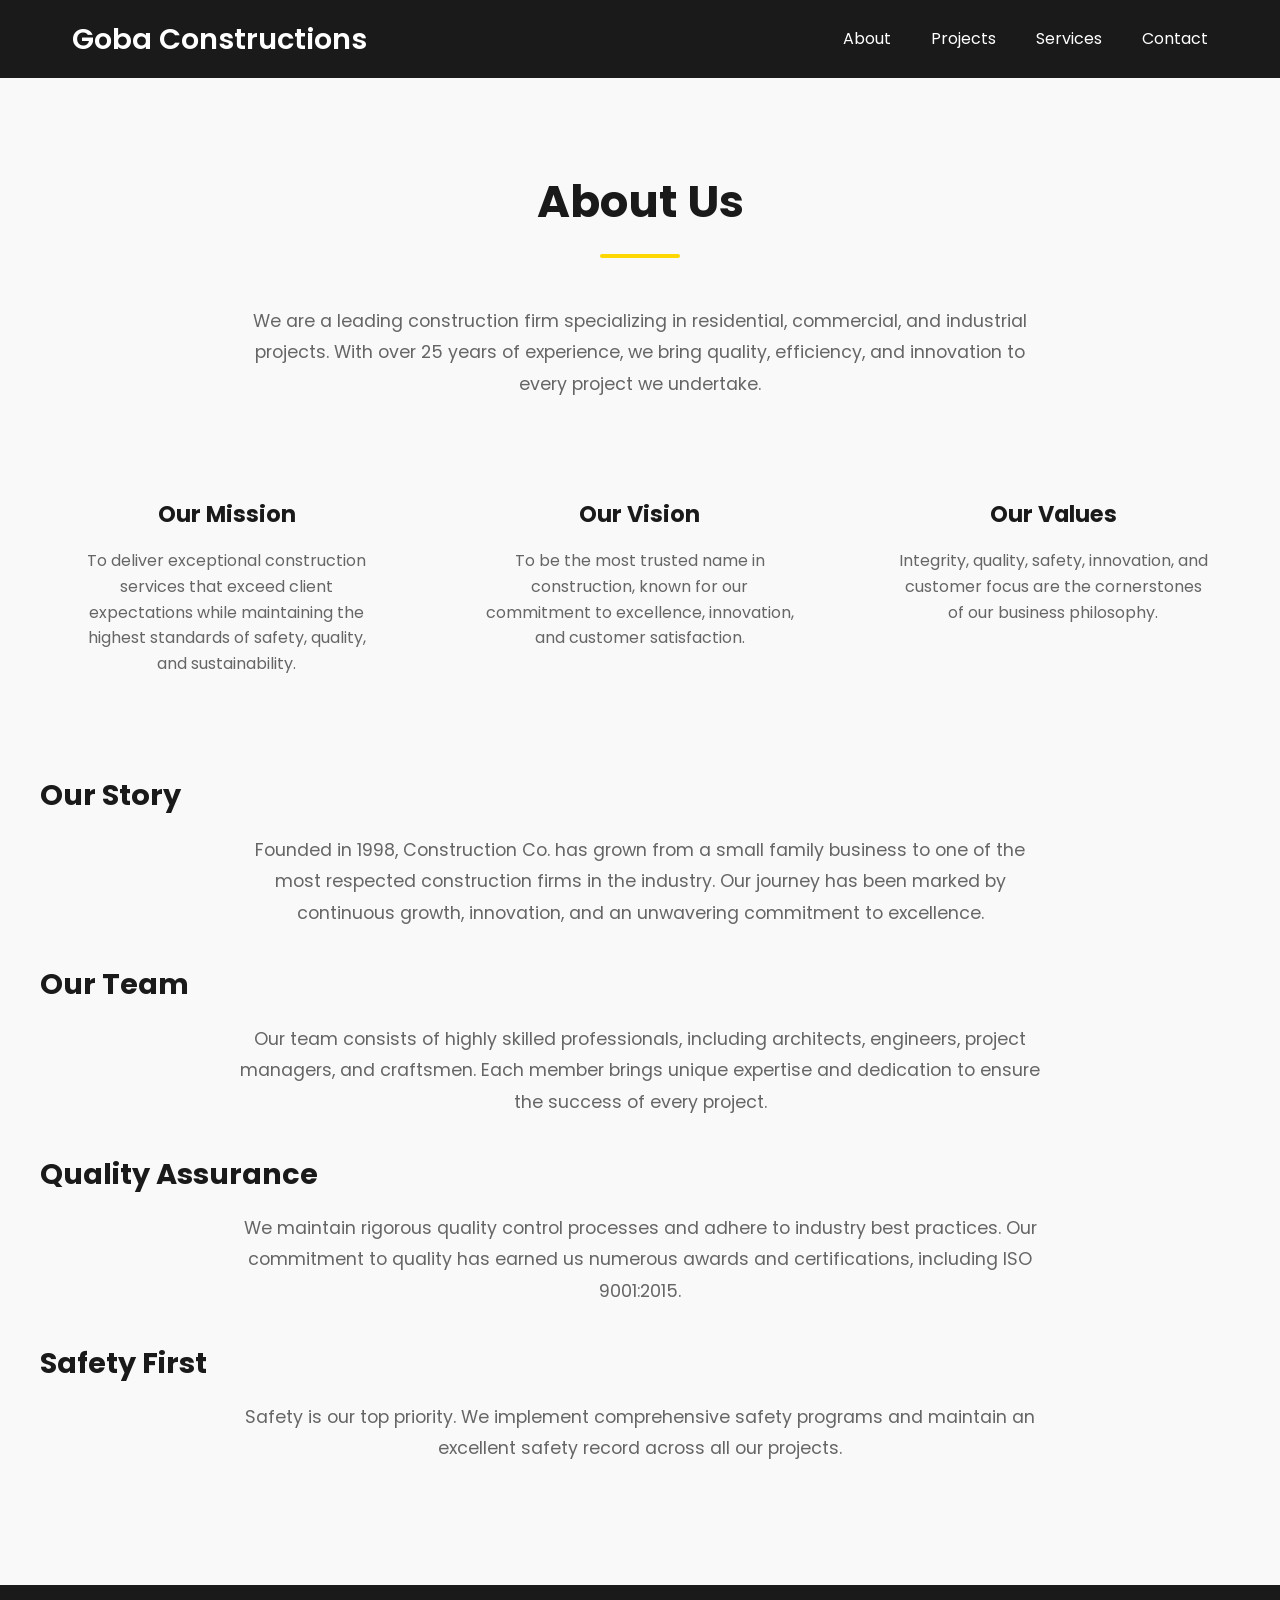
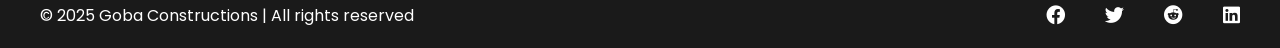
==== about.html @ 0e95969a "added static files" ====
<!DOCTYPE html>
<html lang="en">
<head>
    <meta charset="UTF-8">
    <meta name="viewport" content="width=device-width, initial-scale=1.0">
    <title>About Us - Construction Co.</title>
    <link rel="stylesheet" href="styles.css">
    <link href="https://fonts.googleapis.com/css2?family=Poppins:wght@300;400;600&display=swap" rel="stylesheet">
    <link rel="stylesheet" href="https://cdnjs.cloudflare.com/ajax/libs/font-awesome/6.0.0/css/all.min.css">
</head>
<body>
    <header>
        <nav>
            <div class="logo">
                <a href="index.html"><h1>Goba Constructions</h1></a>
            </div>
            <div class="menu-toggle">
                <span></span>
                <span></span>
                <span></span>
            </div>
            <ul class="nav-links">
                <li><a href="about.html">About</a></li>
                <li><a href="projects.html">Projects</a></li>
                <li><a href="services.html">Services</a></li>
                <li><a href="contact.html">Contact</a></li>
            </ul>
        </nav>
    </header>

    <section class="about-section">
        <div class="container">
            <h2>About Us</h2>
            <p>We are a leading construction firm specializing in residential, commercial, and industrial projects. With over 25 years of experience, we bring quality, efficiency, and innovation to every project we undertake.</p>
            
            <div class="about-grid">
                <div class="about-item">
                    <h3>Our Mission</h3>
                    <p>To deliver exceptional construction services that exceed client expectations while maintaining the highest standards of safety, quality, and sustainability.</p>
                </div>
                <div class="about-item">
                    <h3>Our Vision</h3>
                    <p>To be the most trusted name in construction, known for our commitment to excellence, innovation, and customer satisfaction.</p>
                </div>
                <div class="about-item">
                    <h3>Our Values</h3>
                    <p>Integrity, quality, safety, innovation, and customer focus are the cornerstones of our business philosophy.</p>
                </div>
            </div>

            <div class="about-content">
                <h3>Our Story</h3>
                <p>Founded in 1998, Construction Co. has grown from a small family business to one of the most respected construction firms in the industry. Our journey has been marked by continuous growth, innovation, and an unwavering commitment to excellence.</p>
                
                <h3>Our Team</h3>
                <p>Our team consists of highly skilled professionals, including architects, engineers, project managers, and craftsmen. Each member brings unique expertise and dedication to ensure the success of every project.</p>
                
                <h3>Quality Assurance</h3>
                <p>We maintain rigorous quality control processes and adhere to industry best practices. Our commitment to quality has earned us numerous awards and certifications, including ISO 9001:2015.</p>
                
                <h3>Safety First</h3>
                <p>Safety is our top priority. We implement comprehensive safety programs and maintain an excellent safety record across all our projects.</p>
            </div>
        </div>
    </section>

    <footer>
        <div class="container">
            <p>&copy; 2025 Goba Constructions | All rights reserved</p>
            <div class="social-links">
                <a href="#" target="_blank"><i class="fab fa-facebook"></i></a>
                <a href="#" target="_blank"><i class="fab fa-twitter"></i></a>
                <a href="#" target="_blank"><i class="fab fa-reddit"></i></a>
                <a href="#" target="_blank"><i class="fab fa-linkedin"></i></a>
            </div>
        </div>
    </footer>

    <script>
        // Navbar scroll effect
        window.addEventListener('scroll', function() {
            const nav = document.querySelector('nav');
            if (window.scrollY > 50) {
                nav.classList.add('scrolled');
            } else {
                nav.classList.remove('scrolled');
            }
        });

        // Mobile menu toggle
        const menuToggle = document.querySelector('.menu-toggle');
        const navLinks = document.querySelector('.nav-links');
        const body = document.body;

        menuToggle.addEventListener('click', function() {
            navLinks.classList.toggle('active');
            body.classList.toggle('menu-open');
            menuToggle.classList.toggle('active');
        });

        // Close menu when clicking a link
        document.querySelectorAll('.nav-links a').forEach(link => {
            link.addEventListener('click', () => {
                navLinks.classList.remove('active');
                body.classList.remove('menu-open');
                menuToggle.classList.remove('active');
            });
        });
    </script>
</body>
</html>
---- styles.css ----
/* Reset and base styles */
* {
    margin: 0;
    padding: 0;
    box-sizing: border-box;
}

html {
    scroll-behavior: smooth;
}

body {
    font-family: 'Poppins', sans-serif;
    line-height: 1.6;
    color: #333;
    padding-top: 70px;
    min-height: 100vh;
    display: flex;
    flex-direction: column;
}

/* Header and Navigation */
header {
    background-color: #1a1a1a;
    color: white;
    padding: 0;
    position: fixed;
    top: 0;
    left: 0;
    right: 0;
    z-index: 1000;
    width: 100%;
}

nav {
    display: flex;
    justify-content: space-between;
    align-items: center;
    padding: 1rem 2rem;
    max-width: 1200px;
    margin: 0 auto;
    transition: all 0.3s ease;
}

nav.scrolled {
    background-color: rgba(26, 26, 26, 0.95);
    box-shadow: 0 2px 10px rgba(0, 0, 0, 0.1);
}

.logo a {
    text-decoration: none;
    color: white;
}

.logo h1 {
    font-size: 1.8rem;
    font-weight: 600;
    transition: color 0.3s ease;
}

.logo h1:hover {
    color: #ffd700;
}

.nav-links {
    display: flex;
    list-style: none;
    gap: 2.5rem;
}

.nav-links a {
    color: white;
    text-decoration: none;
    font-weight: 400;
    transition: all 0.3s ease;
    position: relative;
    padding: 0.5rem 0;
}

.nav-links a::after {
    content: '';
    position: absolute;
    width: 0;
    height: 2px;
    bottom: 0;
    left: 0;
    background-color: #ffd700;
    transition: width 0.3s ease;
}

.nav-links a:hover::after {
    width: 100%;
}

.nav-links a:hover {
    color: #ffd700;
}

/* Hero Section */
.hero {
    margin-top: -70px;
    text-align: center;
    padding: 6rem 2rem;
    background: linear-gradient(rgba(0,0,0,0.7), rgba(0,0,0,0.7)), url('https://images.unsplash.com/photo-1504917595217-d4dc5ebe6122?ixlib=rb-4.0.3&ixid=M3wxMjA3fDB8MHxwaG90by1wYWdlfHx8fGVufDB8fHx8fA%3D%3D&auto=format&fit=crop&w=1920&q=80');
    background-size: cover;
    background-position: center;
    color: white;
    min-height: 100vh;
    display: flex;
    flex-direction: column;
    justify-content: center;
    position: relative;
}

.hero h2 {
    font-size: 4rem;
    margin-bottom: 1.5rem;
    text-shadow: 2px 2px 4px rgba(0,0,0,0.5);
    color: #ffd700;
}

.hero p {
    font-size: 1.4rem;
    margin-bottom: 2.5rem;
    max-width: 800px;
    margin-left: auto;
    margin-right: auto;
    text-shadow: 1px 1px 2px rgba(0,0,0,0.5);
}

/* Buttons */
.cta-btn {
    display: inline-block;
    padding: 1.2rem 2.5rem;
    background-color: #ffd700;
    color: #1a1a1a;
    text-decoration: none;
    border-radius: 50px;
    font-weight: 600;
    font-size: 1.1rem;
    transition: all 0.3s ease;
    text-transform: uppercase;
    letter-spacing: 1px;
    box-shadow: 0 4px 15px rgba(255, 215, 0, 0.3);
    max-width: 300px;
    margin: 0 auto;
    text-align: center;
}

.cta-btn:hover {
    background-color: #ffed4a;
    transform: translateY(-2px);
    box-shadow: 0 6px 20px rgba(255, 215, 0, 0.4);
}

/* Sections */
section {
    padding: 6rem 2rem;
}

.container {
    max-width: 1200px;
    margin: 0 auto;
}

h2 {
    text-align: center;
    margin-bottom: 3rem;
    font-size: 2.8rem;
    color: #1a1a1a;
    position: relative;
}

h2::after {
    content: '';
    display: block;
    width: 80px;
    height: 4px;
    background-color: #ffd700;
    margin: 1rem auto;
    border-radius: 2px;
}

/* Projects Section */
.projects-gallery {
    display: grid;
    grid-template-columns: repeat(auto-fit, minmax(350px, 1fr));
    gap: 2.5rem;
}

.project-item {
    background: #fff;
    border-radius: 12px;
    overflow: hidden;
    box-shadow: 0 4px 15px rgba(0,0,0,0.1);
    transition: transform 0.3s ease;
}

.project-item:hover {
    transform: translateY(-5px);
}

.project-item img {
    width: 100%;
    height: 250px;
    object-fit: cover;
}

.project-item h3 {
    padding: 1.5rem;
    text-align: center;
    font-size: 1.4rem;
    color: #1a1a1a;
}

.project-item p {
    padding: 0 1.5rem 1.5rem;
    text-align: center;
    color: #666;
}

/* Services Section */
.services-list {
    display: grid;
    grid-template-columns: repeat(auto-fit, minmax(350px, 1fr));
    gap: 2.5rem;
}

.service-item {
    padding: 2.5rem;
    background: #fff;
    border-radius: 12px;
    text-align: center;
    box-shadow: 0 4px 15px rgba(0,0,0,0.1);
    transition: transform 0.3s ease;
}

.service-item:hover {
    transform: translateY(-5px);
}

.service-item h3 {
    margin-bottom: 1.5rem;
    color: #1a1a1a;
    font-size: 1.6rem;
}

.service-item p {
    color: #666;
    line-height: 1.8;
}

/* About Section */
.about-section {
    background-color: #f9f9f9;
}

.about-section p {
    max-width: 800px;
    margin: 0 auto;
    text-align: center;
    font-size: 1.1rem;
    line-height: 1.8;
    color: #666;
}

.about-grid {
    display: grid;
    grid-template-columns: repeat(auto-fit, minmax(300px, 1fr));
    gap: 2.5rem;
    margin-top: 4rem;
}

.about-item {
    text-align: center;
    padding: 2rem;
}

.about-item h3 {
    color: #1a1a1a;
    margin-bottom: 1rem;
    font-size: 1.4rem;
}

.about-item p {
    color: #666;
    font-size: 1rem;
    line-height: 1.6;
}

/* Contact Section */
.contact-section {
    background: #f5f5f5;
}

.form-success {
    background-color: #4CAF50;
    color: white;
    padding: 1rem;
    border-radius: 4px;
    margin-bottom: 1rem;
    text-align: center;
    animation: fadeIn 0.5s ease-in;
}

@keyframes fadeIn {
    from { opacity: 0; }
    to { opacity: 1; }
}

form {
    max-width: 600px;
    margin: 0 auto;
    display: flex;
    flex-direction: column;
    gap: 1rem;
}

input, textarea {
    padding: 0.8rem;
    border: 1px solid #ddd;
    border-radius: 4px;
    font-family: inherit;
}

textarea {
    min-height: 150px;
    resize: vertical;
}

/* Footer */
footer {
    background: #1a1a1a;
    color: white;
    text-align: center;
    padding: 1rem;
    margin-top: auto;
}

footer .container {
    display: flex;
    justify-content: space-between;
    align-items: center;
    max-width: 1200px;
    margin: 0 auto;
}

footer p {
    margin: 0;
}

footer .social-links {
    margin: 0;
}

footer .social-links a {
    color: white;
    font-size: 1.2rem;
    margin-left: 1rem;
    transition: color 0.3s ease;
}

footer .social-links a:hover {
    color: #ffd700;
}

@media (max-width: 768px) {
    footer .container {
        flex-direction: column;
        gap: 1rem;
    }
    
    footer .social-links {
        margin-top: 0.5rem;
    }
}

/* Section Intro */
.section-intro {
    text-align: center;
    max-width: 800px;
    margin: 0 auto 3rem;
    font-size: 1.1rem;
    color: #666;
    line-height: 1.8;
}

/* Project Details */
.project-details {
    padding: 0 1.5rem 1.5rem;
    text-align: left;
    border-top: 1px solid #eee;
    margin-top: 1rem;
}

.project-details p {
    margin: 0.5rem 0;
    color: #666;
    font-size: 0.9rem;
}

.project-details strong {
    color: #1a1a1a;
}

/* Service Features */
.service-features {
    list-style: none;
    padding: 0;
    margin: 1.5rem 0;
    text-align: left;
}

.service-features li {
    padding: 0.5rem 0;
    color: #666;
    position: relative;
    padding-left: 1.5rem;
}

.service-features li::before {
    content: '•';
    color: #ffd700;
    position: absolute;
    left: 0;
}

/* Service CTA */
.service-cta {
    text-align: center;
    margin-top: 4rem;
    padding: 3rem;
    background: #f9f9f9;
    border-radius: 12px;
}

.service-cta h3 {
    font-size: 2rem;
    margin-bottom: 1rem;
    color: #1a1a1a;
}

.service-cta p {
    margin-bottom: 2rem;
    color: #666;
    font-size: 1.1rem;
}

/* About Content */
.about-content {
    margin-top: 4rem;
}

.about-content h3 {
    color: #1a1a1a;
    font-size: 1.8rem;
    margin: 2rem 0 1rem;
}

.about-content p {
    color: #666;
    line-height: 1.8;
    margin-bottom: 1.5rem;
}

/* Social Media */
.social-links {
    display: flex;
    justify-content: center;
    gap: 1.5rem;
    margin: 2rem 0;
}

.social-links a {
    color: #1a1a1a;
    font-size: 1.5rem;
    transition: color 0.3s ease;
}

.social-links a:hover {
    color: #ffd700;
}

footer .social-links {
    margin: 0;
    justify-content: flex-end;
}

footer .social-links a {
    color: white;
}

/* Responsive Design */
@media (max-width: 768px) {
    .nav-links {
        display: none;
        position: fixed;
        top: 0;
        right: 0;
        width: 70%;
        height: 100vh;
        background: #1a1a1a;
        padding: 100px 20px 20px;
        z-index: 1000;
    }

    .nav-links.active {
        display: block;
    }

    .menu-toggle {
        display: block;
    }

    .nav-links li {
        margin: 8px 0;
        border-bottom: 1px solid rgba(255, 255, 255, 0.1);
    }

    .nav-links li:last-child {
        border-bottom: none;
    }

    .nav-links a {
        display: block;
        padding: 12px 20px;
        color: #fff;
        font-size: 1.1rem;
        position: relative;
        transition: all 0.3s ease;
    }

    .nav-links a::before {
        content: '';
        position: absolute;
        left: 0;
        bottom: 0;
        width: 0;
        height: 2px;
        background: #ffd700;
        transition: width 0.3s ease;
    }

    .nav-links a:hover::before {
        width: 100%;
    }

    .nav-links a:hover {
        padding-left: 25px;
    }

    body.menu-open {
        overflow: hidden;
    }

    .hero h2 {
        font-size: 2.5rem;
    }
    
    section {
        padding: 3rem 1rem;
    }

    .service-cta {
        padding: 2rem;
    }

    .about-content h3 {
        font-size: 1.5rem;
    }
}

@media (min-width: 769px) {
    .index-page .nav-links {
        display: none;
    }
    
    .index-page .menu-toggle {
        display: none;
    }
}

/* Mobile Navigation */
.menu-toggle {
    display: none;
    flex-direction: column;
    justify-content: space-between;
    width: 30px;
    height: 21px;
    cursor: pointer;
    z-index: 100;
}

.menu-toggle span {
    display: block;
    width: 100%;
    height: 3px;
    background-color: #333;
    transition: all 0.3s ease;
}

@media (max-width: 768px) {
    .menu-toggle {
        display: flex;
    }

    .nav-links {
        display: none;
        position: fixed;
        top: 0;
        right: -100%;
        width: 70%;
        height: 100vh;
        background: #1a1a1a;
        flex-direction: column;
        padding: 100px 20px 20px;
        transition: right 0.3s ease;
        box-shadow: -2px 0 5px rgba(0, 0, 0, 0.1);
        z-index: 99;
    }

    .nav-links.active {
        display: flex;
        right: 0;
    }

    .nav-links li {
        margin: 8px 0;
        width: 100%;
        text-align: center;
        border-bottom: 1px solid rgba(255, 255, 255, 0.1);
    }

    .nav-links li:last-child {
        border-bottom: none;
    }

    .nav-links a {
        font-size: 1.1rem;
        color: white;
        display: block;
        padding: 12px 20px;
        width: 100%;
        transition: all 0.3s ease;
        position: relative;
    }

    .nav-links a::before {
        content: '';
        position: absolute;
        left: 0;
        top: 50%;
        transform: translateY(-50%);
        width: 3px;
        height: 0;
        background-color: #ffd700;
        transition: height 0.3s ease;
    }

    .nav-links a:hover {
        color: #ffd700;
        padding-left: 25px;
    }

    .nav-links a:hover::before {
        height: 20px;
    }

    /* Adjust header for mobile */
    header {
        padding: 1rem;
    }

    nav {
        padding: 0;
    }

    .logo h1 {
        font-size: 1.5rem;
    }

    /* Prevent body scroll when menu is open */
    body.menu-open {
        overflow: hidden;
    }

    /* Style the menu toggle button */
    .menu-toggle span {
        background-color: white;
    }

    .menu-toggle.active span:nth-child(1) {
        transform: translateY(9px) rotate(45deg);
    }

    .menu-toggle.active span:nth-child(2) {
        opacity: 0;
    }

    .menu-toggle.active span:nth-child(3) {
        transform: translateY(-9px) rotate(-45deg);
    }
}
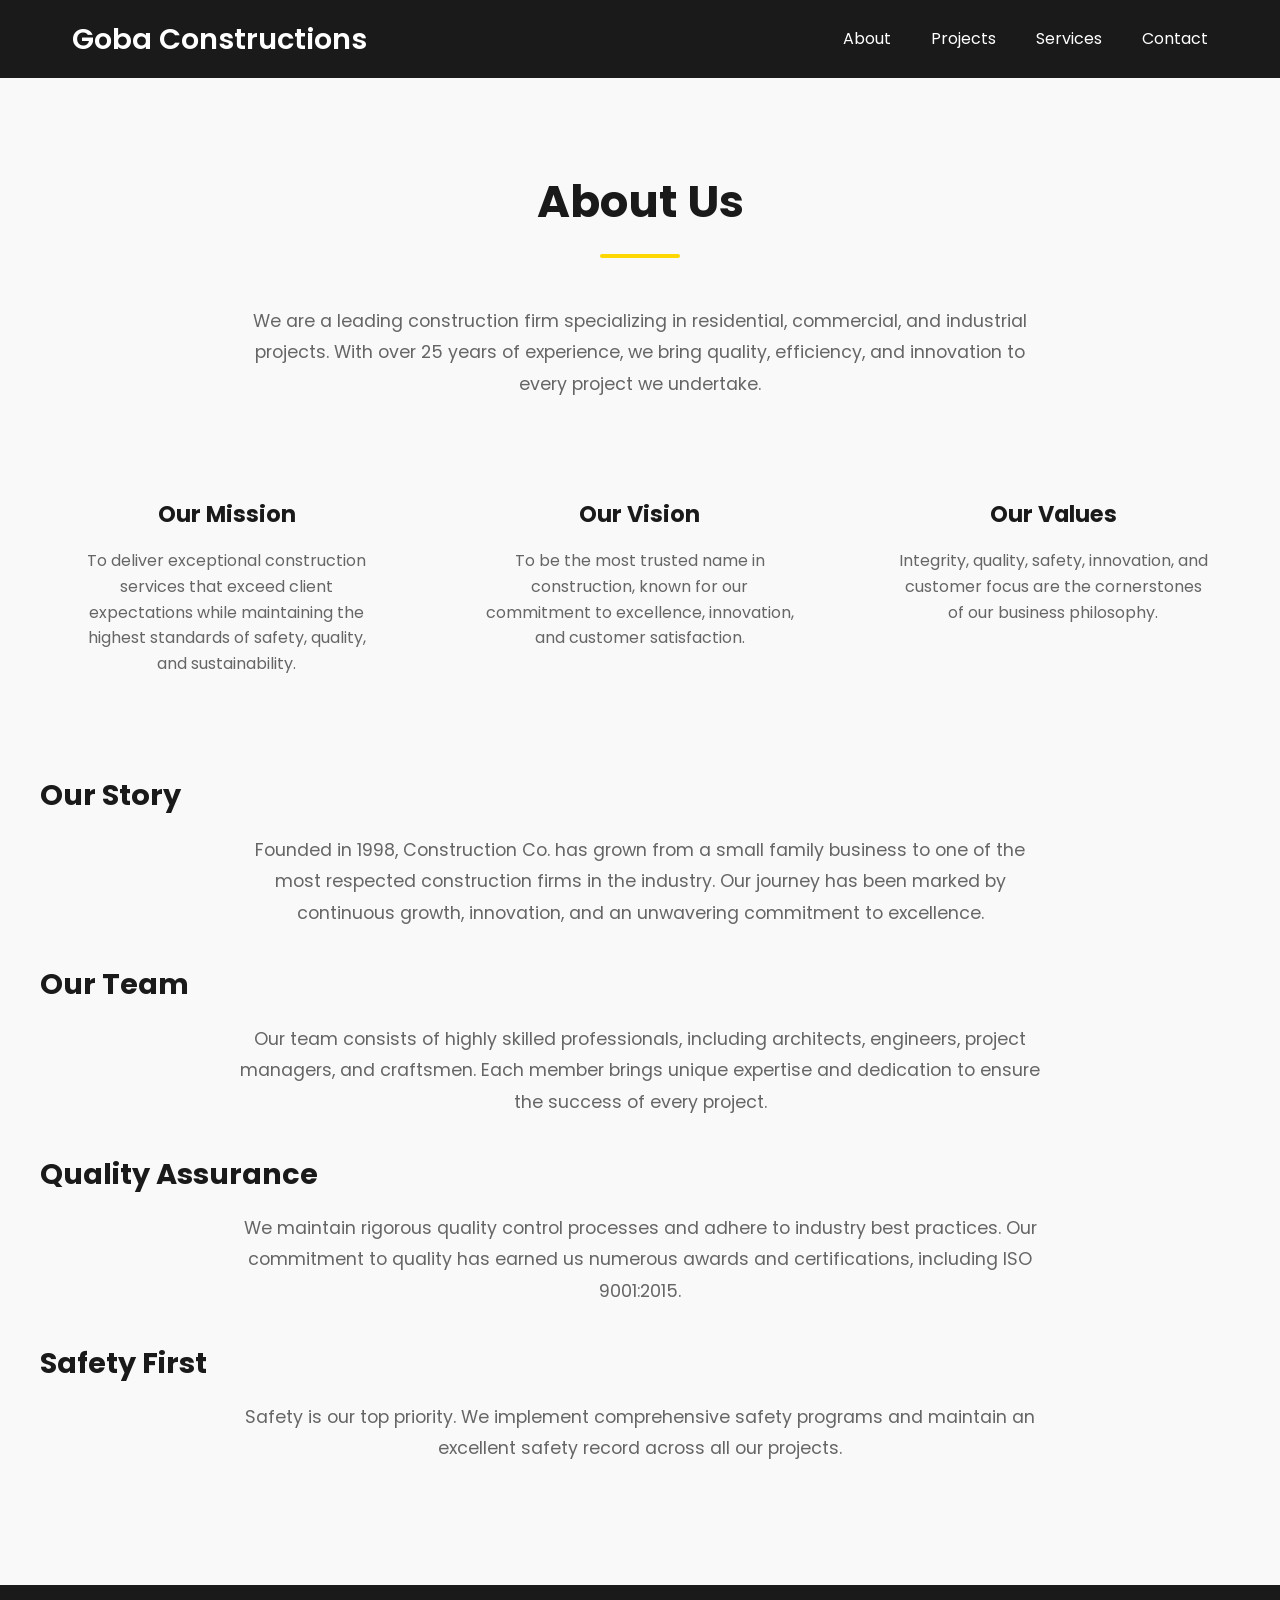
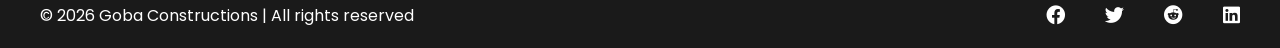
==== commit a348ad85: "changed the year in the footer to trigger github actions and check if argocd is functioning on minik" ====
--- a/about.html
+++ b/about.html
@@ -66,7 +66,7 @@
 
     <footer>
         <div class="container">
-            <p>&copy; 2025 Goba Constructions | All rights reserved</p>
+            <p>&copy; 2026 Goba Constructions | All rights reserved</p>
             <div class="social-links">
                 <a href="#" target="_blank"><i class="fab fa-facebook"></i></a>
                 <a href="#" target="_blank"><i class="fab fa-twitter"></i></a>
